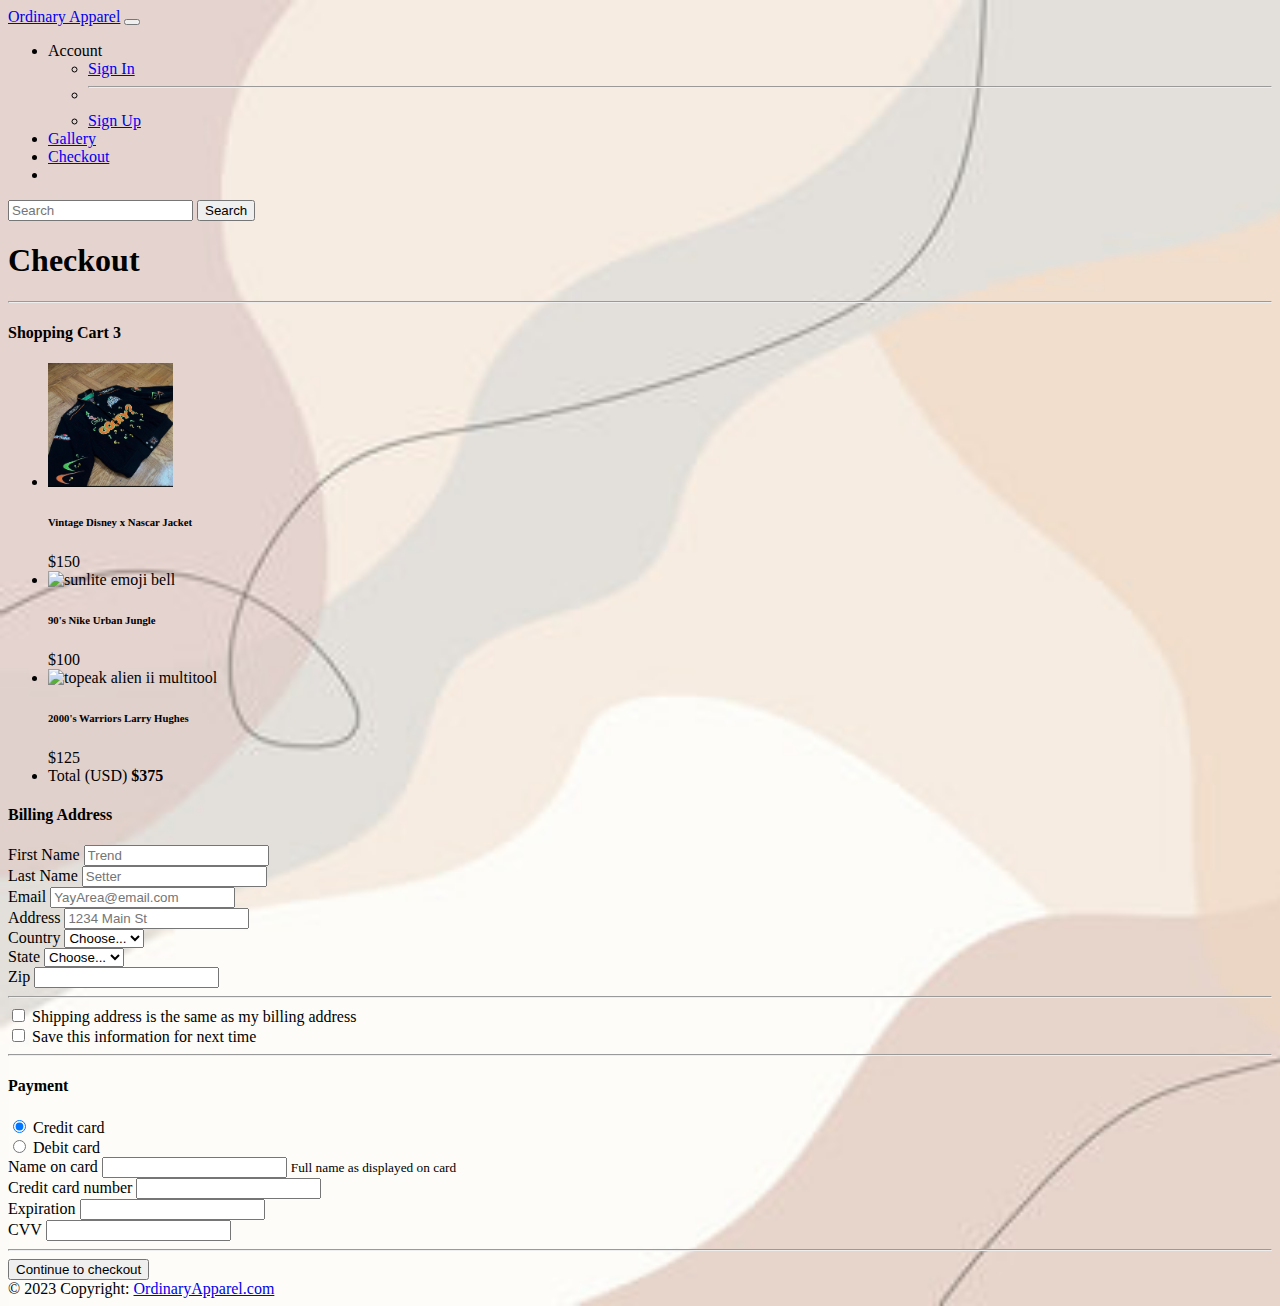
==== Pages/checkout.html @ fa8f9ea8 "Copied Over Template From Original" ====
<!doctype html>
<html lang="en">

<head>
  <title>Checkout</title>
  <!-- Required meta tags -->
  <meta charset="utf-8">
  <meta name="viewport" content="width=device-width, initial-scale=1, shrink-to-fit=no">

  <!-- Bootstrap CSS v5.2.1 -->
  <link href="https://cdn.jsdelivr.net/npm/bootstrap@5.3.2/dist/css/bootstrap.min.css" rel="stylesheet" integrity="sha384-T3c6CoIi6uLrA9TneNEoa7RxnatzjcDSCmG1MXxSR1GAsXEV/Dwwykc2MPK8M2HN" crossorigin="anonymous">
  <link rel="stylesheet" href="/CSS/style.css">

</head>

<body>
  <header>
    <!-- place navbar here -->
  <!-- **** NEED ADD RESPONSIVE TO NAV ****-->
    <!-- Container for Navbar-->
    <nav class="navbar navbar-expand-lg bg-secondary" data-bs-theme="dark">
      <div class="container-fluid">
        <a class="navbar-brand" href="/Index.html">Ordinary Apparel</a>
        <button class="navbar-toggler" type="button" data-bs-toggle="collapse" data-bs-target="#navbarColor01" aria-controls="navbarColor01" aria-expanded="false" aria-label="Toggle navigation">
          <span class="navbar-toggler-icon"></span>
        </button>
        <div class="collapse navbar-collapse" id="navbarColor01">
          <ul class="navbar-nav m-auto">
            <li class="nav-item dropdown">
              <a class="nav-link active-nav-custom dropdown-toggle nav-link-custom" role="button" data-bs-toggle="dropdown" aria-expanded="false">
              Account
              </a>
              <ul class="dropdown-menu">
                  <li><a class="dropdown-item" href="/Pages/login.html">Sign In</a></li>
                  <li><hr class="dropdown-divider"></li>
                  <li><a class="dropdown-item" href="/Pages/registration.html">Sign Up</a></li>
              </ul>
          </li>
            <li class="nav-item">
              <a class="nav-link" href="/Pages/products.html">Gallery</a>
            </li>
            <li class="nav-item">
              <a class="nav-link" href="/Pages/checkout.html">Checkout</a>
            </li>
            <li class="nav-item dropdown">
              </div>
            </li>
          </ul>
          <form class="d-flex">
            <input class="form-control me-sm-2" type="search" placeholder="Search">
            <button class="btn btn-secondary my-2 my-sm-0" type="submit">Search</button>
          </form>
        </div>
      </div>
    </nav>
  </header>

  <main>
    <section id="wheel-card-row1" class="container py-5 my-5">
      <h1 class="text-center fs-3"><strong>Checkout</strong></h1>
      <hr>      
      <form action="process_checkout.php" method="POST">
           <!-- Content -->
    <main class="container-md py-5">
      <section class="row g-5">
        <!-- Cart -->
        <div class="col-md-5 col-lg-4 order-md-last">
          <!-- Your Cart Text -->
          <h4 class="d-flex justify-content-between align-items-center mb-3">
            <span class="text-primary">Shopping Cart</span>
            <span class="badge bg-primary rounded-pill">3</span>
          </h4>
          <!-- Items -->
          <ul class="list-group mb-3">
            <!--Vintage Disney x Nascar Jacket -->
            <li class="list-group-item d-flex justify-content-between lh-sm">
              <div class="d-flex gap-3">
                <img
                  src="/Images/drip/Goofy.jpg"
                  alt="Vintage Disney x Nascar Jacket"
                  width="125px"
                />
                <div>
                  <h6 class="my-0">Vintage Disney x Nascar Jacket</h6>
                </div>
              </div>
              <span class="text-body-secondary my-auto">$150</span>
            </li>
            <!-- 90's Nike Urban Jungle -->
            <li class="list-group-item d-flex justify-content-between lh-sm">
              <div class="d-flex gap-3">
                <img
                  src="/images/drip/UrbanJungleNike.jpg"
                  alt="sunlite emoji bell"
                  width="125px"
                />
                <div>
                  <h6 class="my-0">90's Nike Urban Jungle</h6>
                </div>
              </div>
              <span class="text-body-secondary my-auto">$100</span>
            </li>
            <!-- 2000's Warriors Larry Hughes -->
            <li class="list-group-item d-flex justify-content-between lh-sm">
              <div class="d-flex gap-3">
                <img
                  src="/images/drip/WarriorsJersey.jpg"
                  alt="topeak alien ii multitool"
                  width="125x"
                />
                <div>
                  <h6 class="my-0">2000's Warriors Larry Hughes</h6>
                </div>
              </div>
              <span class="text-body-secondary my-auto">$125</span>
            </li>
           
            <!-- Total -->
            <li class="list-group-item d-flex justify-content-between">
              <span>Total (USD)</span>
              <strong>$375</strong>
            </li>
          </ul>
        </div>

        <!-- Billing Form -->
        <div class="col-md-7 col-lg-8">
          <h4 class="mb-3">Billing Address</h4>
          <form>
            <div class="row g-3">
              <!-- First Name -->
              <div class="col-sm-6">
                <label for="firstName" class="form-label">First Name</label>
                <input
                  type="text"
                  class="form-control"
                  id="firstName"
                  placeholder="Trend"
                  required
                />
              </div>
              <!-- Last Name -->
              <div class="col-sm-6">
                <label for="lastName" class="form-label">Last Name</label>
                <input
                  type="text"
                  class="form-control"
                  id="lastName"
                  placeholder="Setter"
                  required
                />
              </div>
              <!-- Email -->
              <div class="col-12">
                <label for="email" class="form-label">Email</label>
                <input
                  type="email"
                  class="form-control"
                  id="email"
                  placeholder="YayArea@email.com"
                  required
                />
              </div>
              <!-- Address -->
              <div class="col-12">
                <label for="address" class="form-label">Address</label>
                <input
                  type="text"
                  class="form-control"
                  id="address"
                  placeholder="1234 Main St"
                  required
                />
              </div>
             
              <!-- Country -->
              <div class="col-md-5">
                <label for="country" class="form-label">Country</label>
                <select class="form-select" id="country" required>
                  <option value="">Choose...</option>
                </select>
              </div>
              <!-- State -->
              <div class="col-md-4">
                <label for="state" class="form-label">State</label>
                <select class="form-select" id="state" required>
                  <option value="">Choose...</option>
                </select>
              </div>
              <!-- Zip Code -->
              <div class="col-md-3">
                <label for="zip" class="form-label">Zip</label>
                <input
                  type="text"
                  class="form-control"
                  id="zip"
                  placeholder=""
                  required
                />
              </div>
            </div>

            <hr class="my-4" />

            <!-- Shipping Address -->
            <div class="form-check">
              <input
                type="checkbox"
                class="form-check-input"
                id="same-address"
              />
              <label class="form-check-label" for="same-address"
                >Shipping address is the same as my billing address</label
              >
            </div>
            <div class="form-check">
              <input type="checkbox" class="form-check-input" id="save-info" />
              <label class="form-check-label" for="save-info"
                >Save this information for next time</label
              >
            </div>
            <hr class="my-4" />

            <!-- Payment -->
            <h4 class="mb-3">Payment</h4>
            <!-- Payment Type -->
            <div class="my-3">
              <div class="form-check">
                <input
                  id="credit"
                  name="paymentMethod"
                  type="radio"
                  class="form-check-input"
                  checked
                  required
                />
                <label class="form-check-label" for="credit">Credit card</label>
              </div>
              <div class="form-check">
                <input
                  id="debit"
                  name="paymentMethod"
                  type="radio"
                  class="form-check-input"
                  required
                />
                <label class="form-check-label" for="debit">Debit card</label>
              </div>
              </div>
            </div>

            <!-- Card Info -->
            <div class="row gy-3">
              <div class="col-md-6">
                <label for="cc-name" class="form-label">Name on card</label>
                <input
                  type="text"
                  class="form-control"
                  id="cc-name"
                  placeholder=""
                  required
                />
                <small class="text-body-secondary"
                  >Full name as displayed on card</small
                >
              </div>

              <div class="col-md-6">
                <label for="cc-number" class="form-label"
                  >Credit card number</label
                >
                <input
                  type="text"
                  class="form-control"
                  id="cc-number"
                  placeholder=""
                  required
                />
              </div>

              <div class="col-md-3">
                <label for="cc-expiration" class="form-label">Expiration</label>
                <input
                  type="text"
                  class="form-control"
                  id="cc-expiration"
                  placeholder=""
                  required
                />
              </div>

              <div class="col-md-3">
                <label for="cc-cvv" class="form-label">CVV</label>
                <input
                  type="text"
                  class="form-control"
                  id="cc-cvv"
                  placeholder=""
                  required
                />
              </div>
            </div>

            <hr class="my-4" />

            <!-- submit button -->
            <button class="w-100 btn btn-primary btn-lg" type="submit">
              Continue to checkout
            </button>
          </form>
        </div>
      </section>
          


  </main>
  
  <footer>
    <!-- place footer here -->
     <!-- Copyright -->
   <div class="text-center p-4">
    © 2023 Copyright:
    <a class="text-reset fw-bold" href="https://mdbootstrap.com/"
      >OrdinaryApparel.com</a
    >
  </div>
  </footer>
  <!-- Bootstrap JavaScript Libraries -->
  <script src="https://cdn.jsdelivr.net/npm/bootstrap@5.3.2/dist/js/bootstrap.bundle.min.js" integrity="sha384-C6RzsynM9kWDrMNeT87bh95OGNyZPhcTNXj1NW7RuBCsyN/o0jlpcV8Qyq46cDfL" crossorigin="anonymous"></script>

</body>

</html>
---- CSS/style.css ----
body{
  background-image: url(/Images/notused/Abstract.jpg);
  background-repeat: no-repeat;
  background-size: cover;
}

.button {
  text-align: center; /* Align the text to the middle */
  display: block; /* Make it a block element to take full width (optional) */
  margin: 0 auto; /* Auto margin on the left to push it to the right (optional) */
}
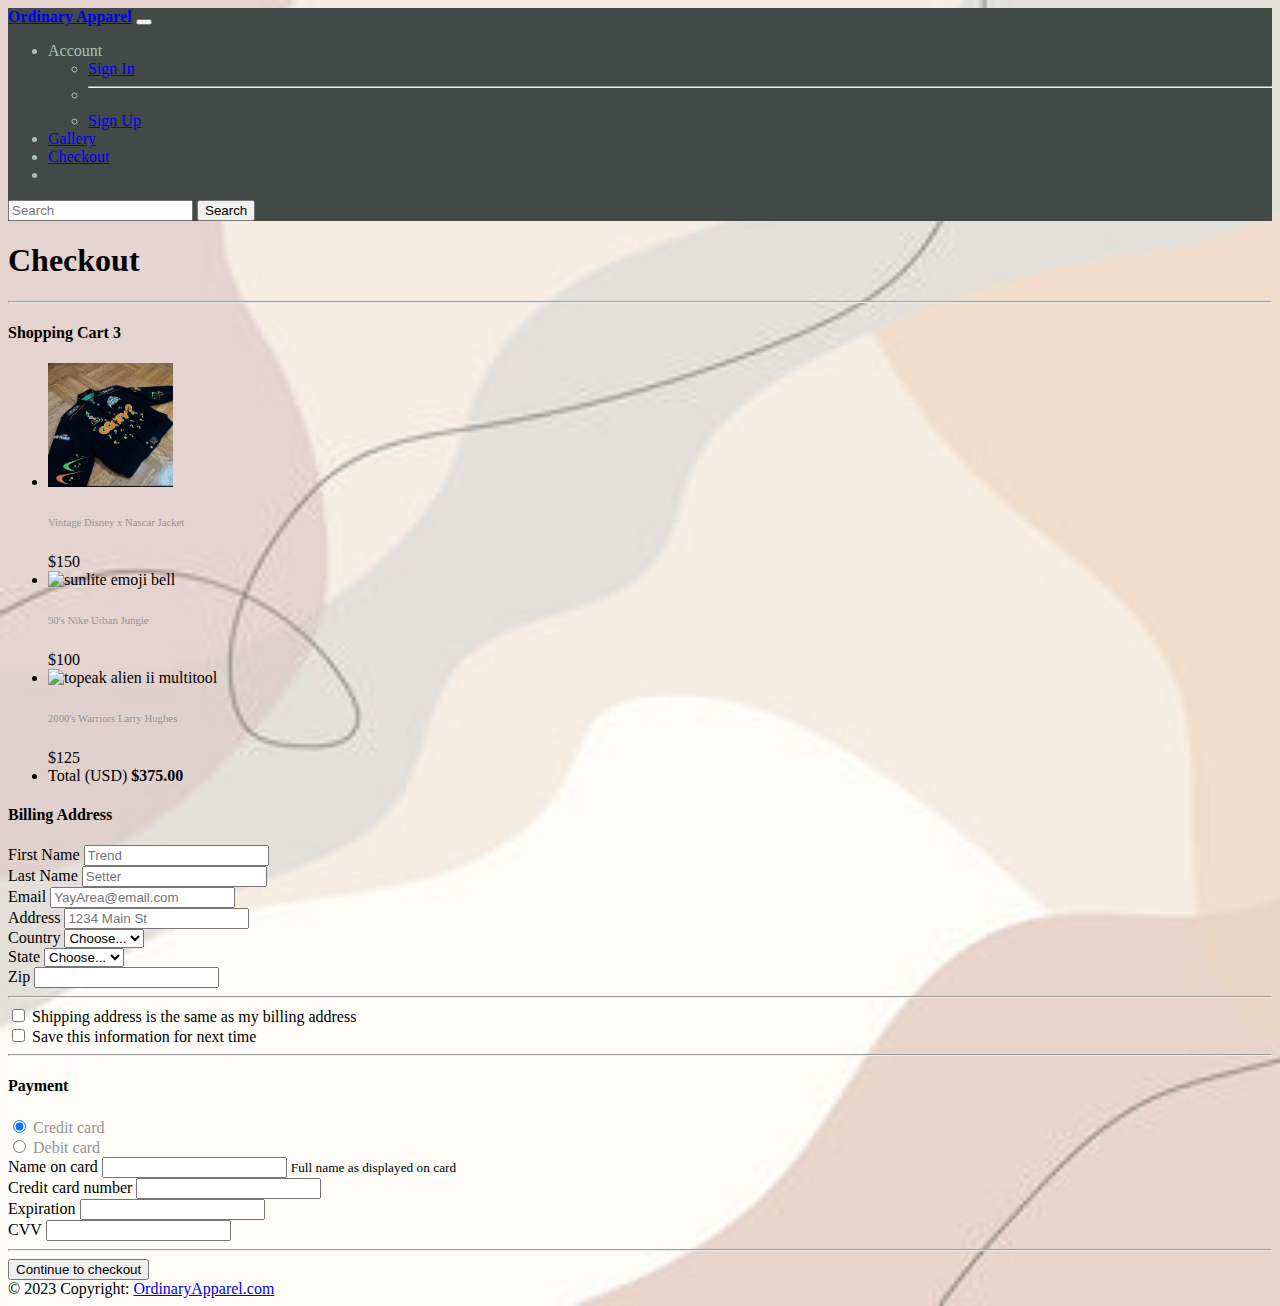
==== commit 0222a74a: "Functionality Update" ====
--- a/Pages/checkout.html
+++ b/Pages/checkout.html
@@ -61,19 +61,19 @@
       <hr>      
       <form action="process_checkout.php" method="POST">
            <!-- Content -->
-    <main class="container-md py-5">
+    <div class="container-md py-5">
       <section class="row g-5">
         <!-- Cart -->
         <div class="col-md-5 col-lg-4 order-md-last">
           <!-- Your Cart Text -->
           <h4 class="d-flex justify-content-between align-items-center mb-3">
             <span class="text-primary">Shopping Cart</span>
-            <span class="badge bg-primary rounded-pill">3</span>
+            <span class="badge bg-primary rounded-pill" id="cartItemCount">3</span>
           </h4>
-          <!-- Items -->
-          <ul class="list-group mb-3">
-            <!--Vintage Disney x Nascar Jacket -->
-            <li class="list-group-item d-flex justify-content-between lh-sm">
+          <!-- Items List -->
+          <ul id="cartItems" class="list-group mb-3">
+            <!-- Vintage Disney x Nascar Jacket -->
+            <li class="list-group-item d-flex justify-content-between lh-sm" data-price="$150">
               <div class="d-flex gap-3">
                 <img
                   src="/Images/drip/Goofy.jpg"
@@ -87,7 +87,7 @@
               <span class="text-body-secondary my-auto">$150</span>
             </li>
             <!-- 90's Nike Urban Jungle -->
-            <li class="list-group-item d-flex justify-content-between lh-sm">
+            <li class="list-group-item d-flex justify-content-between lh-sm" data-price="$100">
               <div class="d-flex gap-3">
                 <img
                   src="/images/drip/UrbanJungleNike.jpg"
@@ -101,7 +101,7 @@
               <span class="text-body-secondary my-auto">$100</span>
             </li>
             <!-- 2000's Warriors Larry Hughes -->
-            <li class="list-group-item d-flex justify-content-between lh-sm">
+            <li class="list-group-item d-flex justify-content-between lh-sm" data-price="$125">
               <div class="d-flex gap-3">
                 <img
                   src="/images/drip/WarriorsJersey.jpg"
@@ -114,11 +114,11 @@
               </div>
               <span class="text-body-secondary my-auto">$125</span>
             </li>
-           
+
             <!-- Total -->
             <li class="list-group-item d-flex justify-content-between">
               <span>Total (USD)</span>
-              <strong>$375</strong>
+              <strong>$<span id="totalAmount">375.00</span></strong>
             </li>
           </ul>
         </div>
@@ -327,6 +327,7 @@
   </footer>
   <!-- Bootstrap JavaScript Libraries -->
   <script src="https://cdn.jsdelivr.net/npm/bootstrap@5.3.2/dist/js/bootstrap.bundle.min.js" integrity="sha384-C6RzsynM9kWDrMNeT87bh95OGNyZPhcTNXj1NW7RuBCsyN/o0jlpcV8Qyq46cDfL" crossorigin="anonymous"></script>
+  <script src="/Scripts/cart.js"></script>
 
 </body>
 
--- a/CSS/style.css
+++ b/CSS/style.css
@@ -9,3 +9,17 @@
   display: block; /* Make it a block element to take full width (optional) */
   margin: 0 auto; /* Auto margin on the left to push it to the right (optional) */
 }
+.bg-secondary{
+  background-color: #424a48 !important;
+  color: #a8c2bb;
+}
+
+.navbar-brand{
+  font-weight: 800;
+}
+
+h6,p,.my-3{
+  color: #959595;
+  font-weight: 200;
+}
+
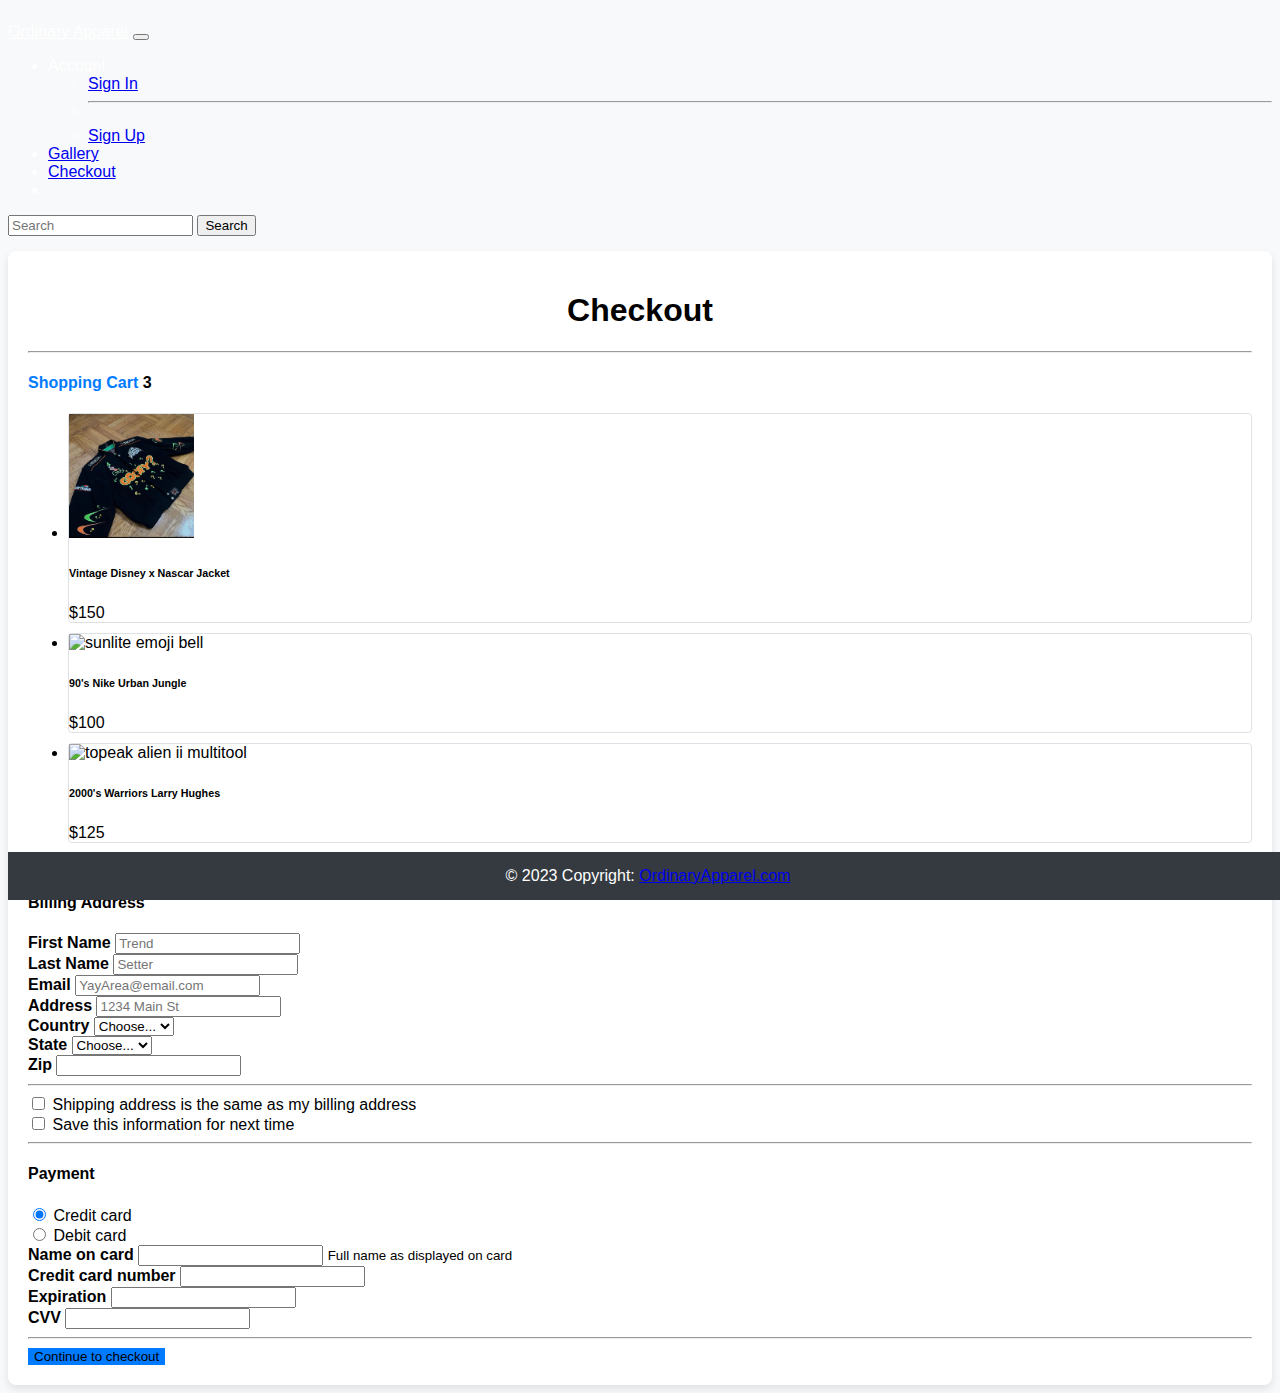
==== commit 8e714b05: "Updated CSS page to add animations" ====
--- a/Pages/checkout.html
+++ b/Pages/checkout.html
@@ -9,7 +9,7 @@
 
   <!-- Bootstrap CSS v5.2.1 -->
   <link href="https://cdn.jsdelivr.net/npm/bootstrap@5.3.2/dist/css/bootstrap.min.css" rel="stylesheet" integrity="sha384-T3c6CoIi6uLrA9TneNEoa7RxnatzjcDSCmG1MXxSR1GAsXEV/Dwwykc2MPK8M2HN" crossorigin="anonymous">
-  <link rel="stylesheet" href="/CSS/style.css">
+  <link rel="stylesheet" href="/CSS/checkout.css">
 
 </head>
 
@@ -118,7 +118,7 @@
             <!-- Total -->
             <li class="list-group-item d-flex justify-content-between">
               <span>Total (USD)</span>
-              <strong>$<span id="totalAmount">375.00</span></strong>
+              <strong>$<span id="totalAmount" class="pulse">375.00</span></strong>
             </li>
           </ul>
         </div>
@@ -325,10 +325,12 @@
     >
   </div>
   </footer>
-  <!-- Bootstrap JavaScript Libraries -->
-  <script src="https://cdn.jsdelivr.net/npm/bootstrap@5.3.2/dist/js/bootstrap.bundle.min.js" integrity="sha384-C6RzsynM9kWDrMNeT87bh95OGNyZPhcTNXj1NW7RuBCsyN/o0jlpcV8Qyq46cDfL" crossorigin="anonymous"></script>
-  <script src="/Scripts/cart.js"></script>
-
+<!-- Bootstrap JavaScript Libraries -->
+<script src="https://cdn.jsdelivr.net/npm/bootstrap@5.3.2/dist/js/bootstrap.bundle.min.js" integrity="sha384-C6RzsynM9kWDrMNeT87bh95OGNyZPhcTNXj1NW7RuBCsyN/o0jlpcV8Qyq46cDfL" crossorigin="anonymous"></script>
+<script src="/Scripts/cart.js"></script>
 </body>
 
+
+</body>
+
 </html>--- a/CSS/checkout.css
+++ b/CSS/checkout.css
@@ -0,0 +1,159 @@
+/* Typography */
+body {
+  font-family: 'Arial', sans-serif;
+  font-weight: normal;
+}
+
+/* Spacing and Margins */
+.container-md {
+  margin-top: 20px;
+}
+
+/* Color Scheme */
+body {
+  background-color: #f8f9fa;
+}
+
+.text-primary {
+  color: #007bff;
+}
+
+/* Borders and Shadows */
+.form-control {
+}
+
+.card {
+  box-shadow: 0 4px 8px rgba(0, 0, 0, 0.1);
+}
+
+/* Responsive Design */
+img {
+  max-width: 100%;
+  height: auto;
+}
+
+/* Header Styles */
+header {
+  padding: 15px 0;
+  color: #ffffff;
+}
+
+.navbar-brand, .navbar-toggler-icon {
+  color: #ffffff;
+}
+
+/* Main Content Styles */
+#wheel-card-row1 {
+  background-color: #ffffff;
+  border-radius: 8px;
+  padding: 20px;
+  box-shadow: 0 4px 8px rgba(0, 0, 0, 0.1);
+}
+
+.text-center {
+  text-align: center;
+}
+
+/* Cart Styles */
+.list-group-item {
+  border: 1px solid #dee2e6;
+  border-radius: 4px;
+  margin-bottom: 10px;
+}
+
+/* Form Styles */
+.form-label {
+  font-weight: bold;
+}
+
+.form-check-label {
+  font-weight: normal;
+}
+
+/* Button Styles */
+.btn-primary {
+  background-color: #007bff;
+  border: none;
+}
+
+.btn-primary:hover {
+  background-color: #0056b3;
+}
+
+/* Footer Styles */
+footer {
+  background-color: #343a40;
+  color: #ffffff;
+  padding: 15px 0;
+  position: fixed;
+  bottom: 0;
+  width: 100%;
+}
+
+/* Responsive Styles */
+@media (max-width: 768px) {
+  .navbar-collapse {
+    background-color: #343a40;
+  }
+}
+
+@media (max-width: 576px) {
+  .navbar-toggler-icon {
+    background-color: #007bff;
+  }
+}
+
+/* Animations */
+/* Add a fade-in animation to the entire page */
+body {
+  animation: fadeIn 1s ease-in-out;
+}
+
+@keyframes fadeIn {
+  from {
+    opacity: 0;
+  }
+  to {
+    opacity: 1;
+  }
+}
+
+/* Add a slide-in animation to the form */
+#wheel-card-row1 form {
+  animation: slideIn 1s ease-in-out;
+}
+
+@keyframes slideIn {
+  from {
+    transform: translateY(-50px);
+    opacity: 0;
+  }
+  to {
+    transform: translateY(0);
+    opacity: 1;
+  }
+}
+
+/* Add a pulse animation to the total amount */
+.pulse {
+  animation: pulse 1s infinite alternate;
+}
+
+@keyframes pulse {
+  from {
+    transform: scale(1);
+  }
+  to {
+    transform: scale(1.1);
+  }
+}
+
+
+/* Add a hover animation to buttons */
+.btn-primary:hover {
+  animation: btnHover 0.5s ease-in-out;
+}
+
+@keyframes btnHover {
+  transform: scale(1.1);
+}
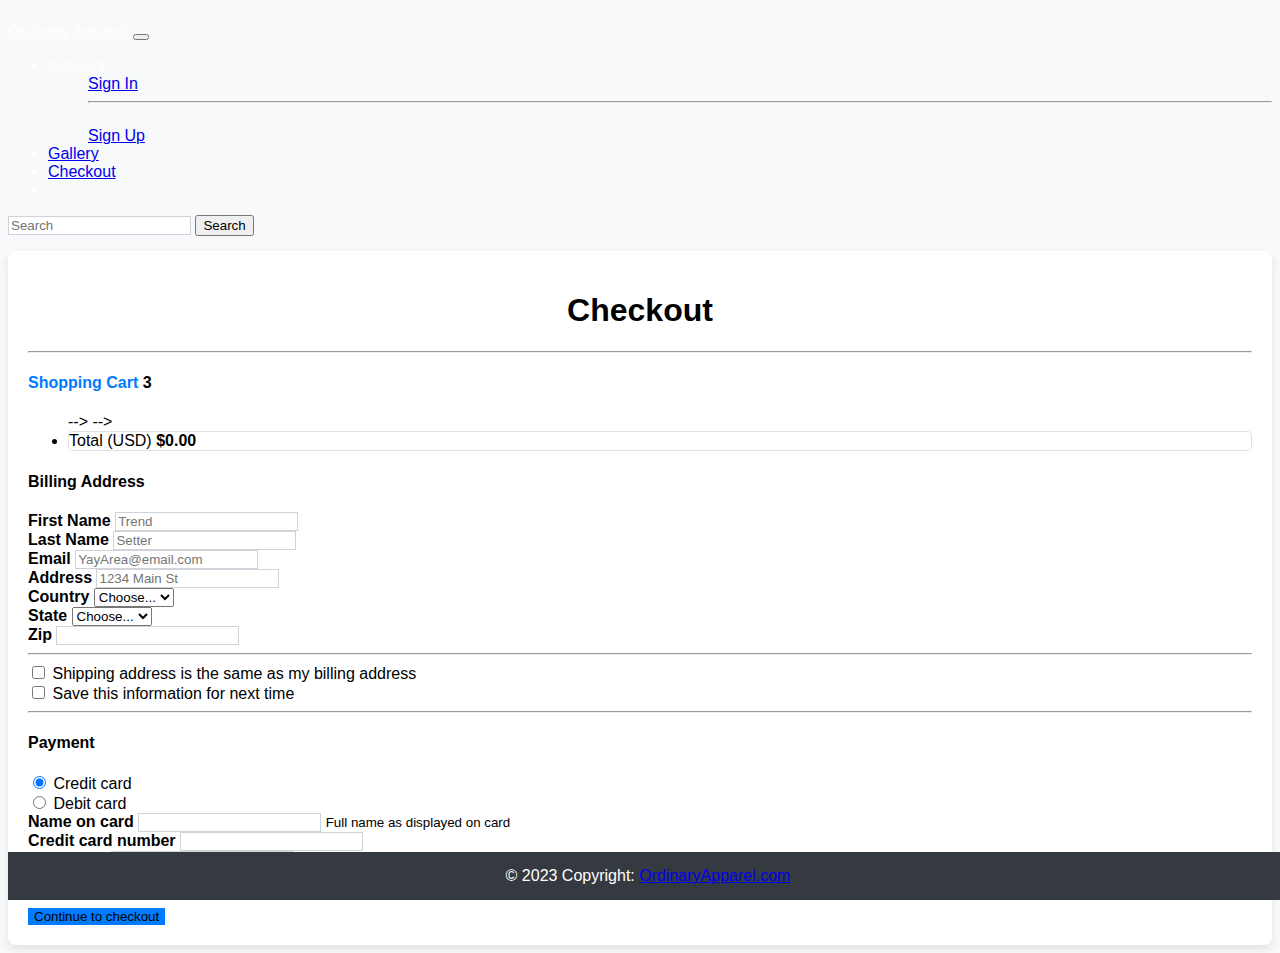
==== commit c1032bc7: "Added Code AddtoCart" ====
--- a/Pages/checkout.html
+++ b/Pages/checkout.html
@@ -73,7 +73,7 @@
           <!-- Items List -->
           <ul id="cartItems" class="list-group mb-3">
             <!-- Vintage Disney x Nascar Jacket -->
-            <li class="list-group-item d-flex justify-content-between lh-sm" data-price="$150">
+            <!-- <li class="list-group-item d-flex justify-content-between lh-sm" data-price="$150">
               <div class="d-flex gap-3">
                 <img
                   src="/Images/drip/Goofy.jpg"
@@ -87,7 +87,7 @@
               <span class="text-body-secondary my-auto">$150</span>
             </li>
             <!-- 90's Nike Urban Jungle -->
-            <li class="list-group-item d-flex justify-content-between lh-sm" data-price="$100">
+            <!-- <li class="list-group-item d-flex justify-content-between lh-sm" data-price="$100">
               <div class="d-flex gap-3">
                 <img
                   src="/images/drip/UrbanJungleNike.jpg"
@@ -101,7 +101,7 @@
               <span class="text-body-secondary my-auto">$100</span>
             </li>
             <!-- 2000's Warriors Larry Hughes -->
-            <li class="list-group-item d-flex justify-content-between lh-sm" data-price="$125">
+            <!-- <li class="list-group-item d-flex justify-content-between lh-sm" data-price="$125">
               <div class="d-flex gap-3">
                 <img
                   src="/images/drip/WarriorsJersey.jpg"
@@ -113,12 +113,12 @@
                 </div>
               </div>
               <span class="text-body-secondary my-auto">$125</span>
-            </li>
+            </li> --> --> -->
 
             <!-- Total -->
             <li class="list-group-item d-flex justify-content-between">
               <span>Total (USD)</span>
-              <strong>$<span id="totalAmount" class="pulse">375.00</span></strong>
+              <strong>$<span id="totalAmount" class="pulse">0.00</span></strong>
             </li>
           </ul>
         </div>
--- a/CSS/checkout.css
+++ b/CSS/checkout.css
@@ -20,6 +20,7 @@
 
 /* Borders and Shadows */
 .form-control {
+  border: 1px solid #ced4da;
 }
 
 .card {
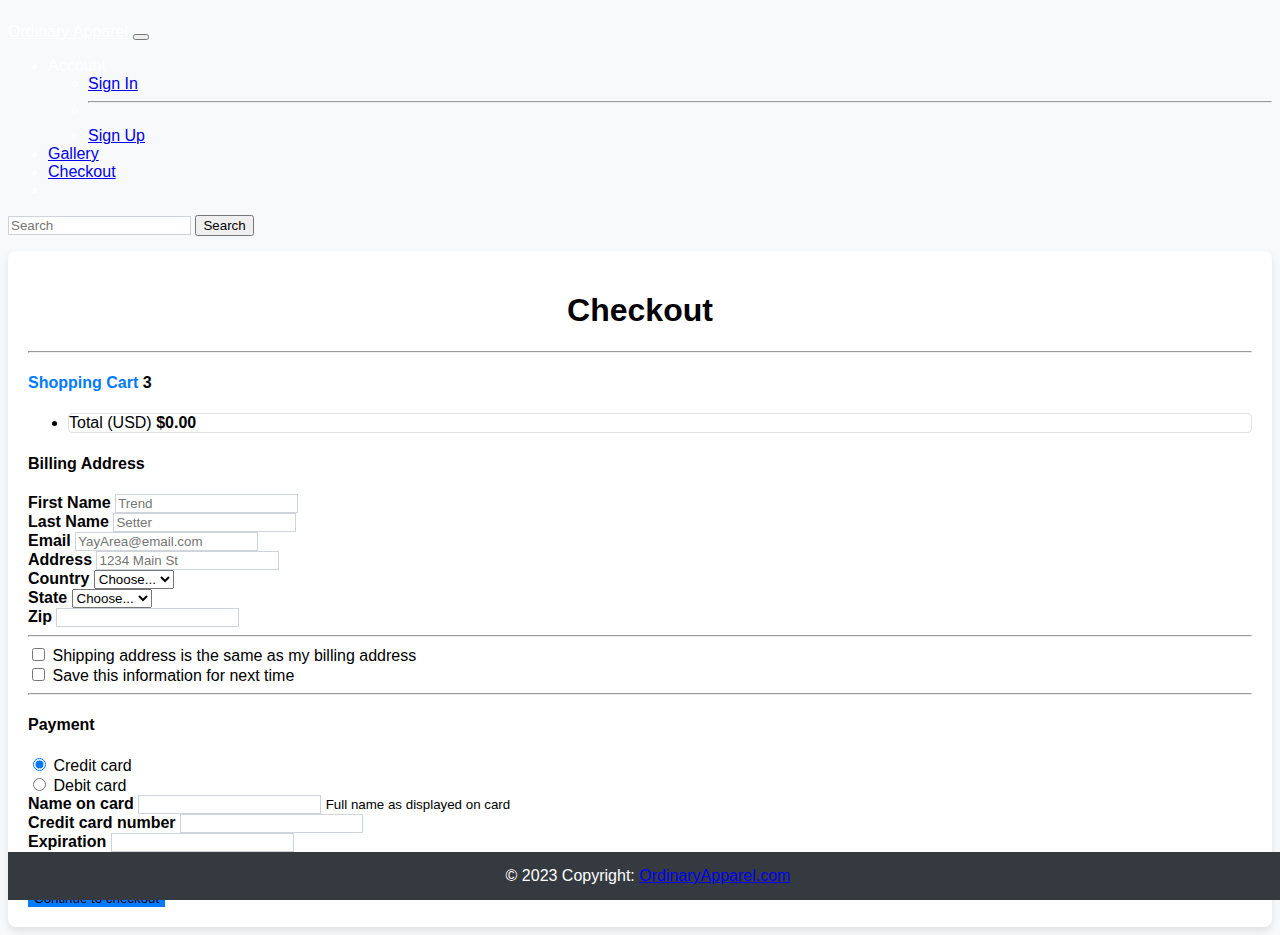
==== commit 20930b41: "Cleanup" ====
--- a/Pages/checkout.html
+++ b/Pages/checkout.html
@@ -113,7 +113,7 @@
                 </div>
               </div>
               <span class="text-body-secondary my-auto">$125</span>
-            </li> --> --> -->
+            </li> -->
 
             <!-- Total -->
             <li class="list-group-item d-flex justify-content-between">
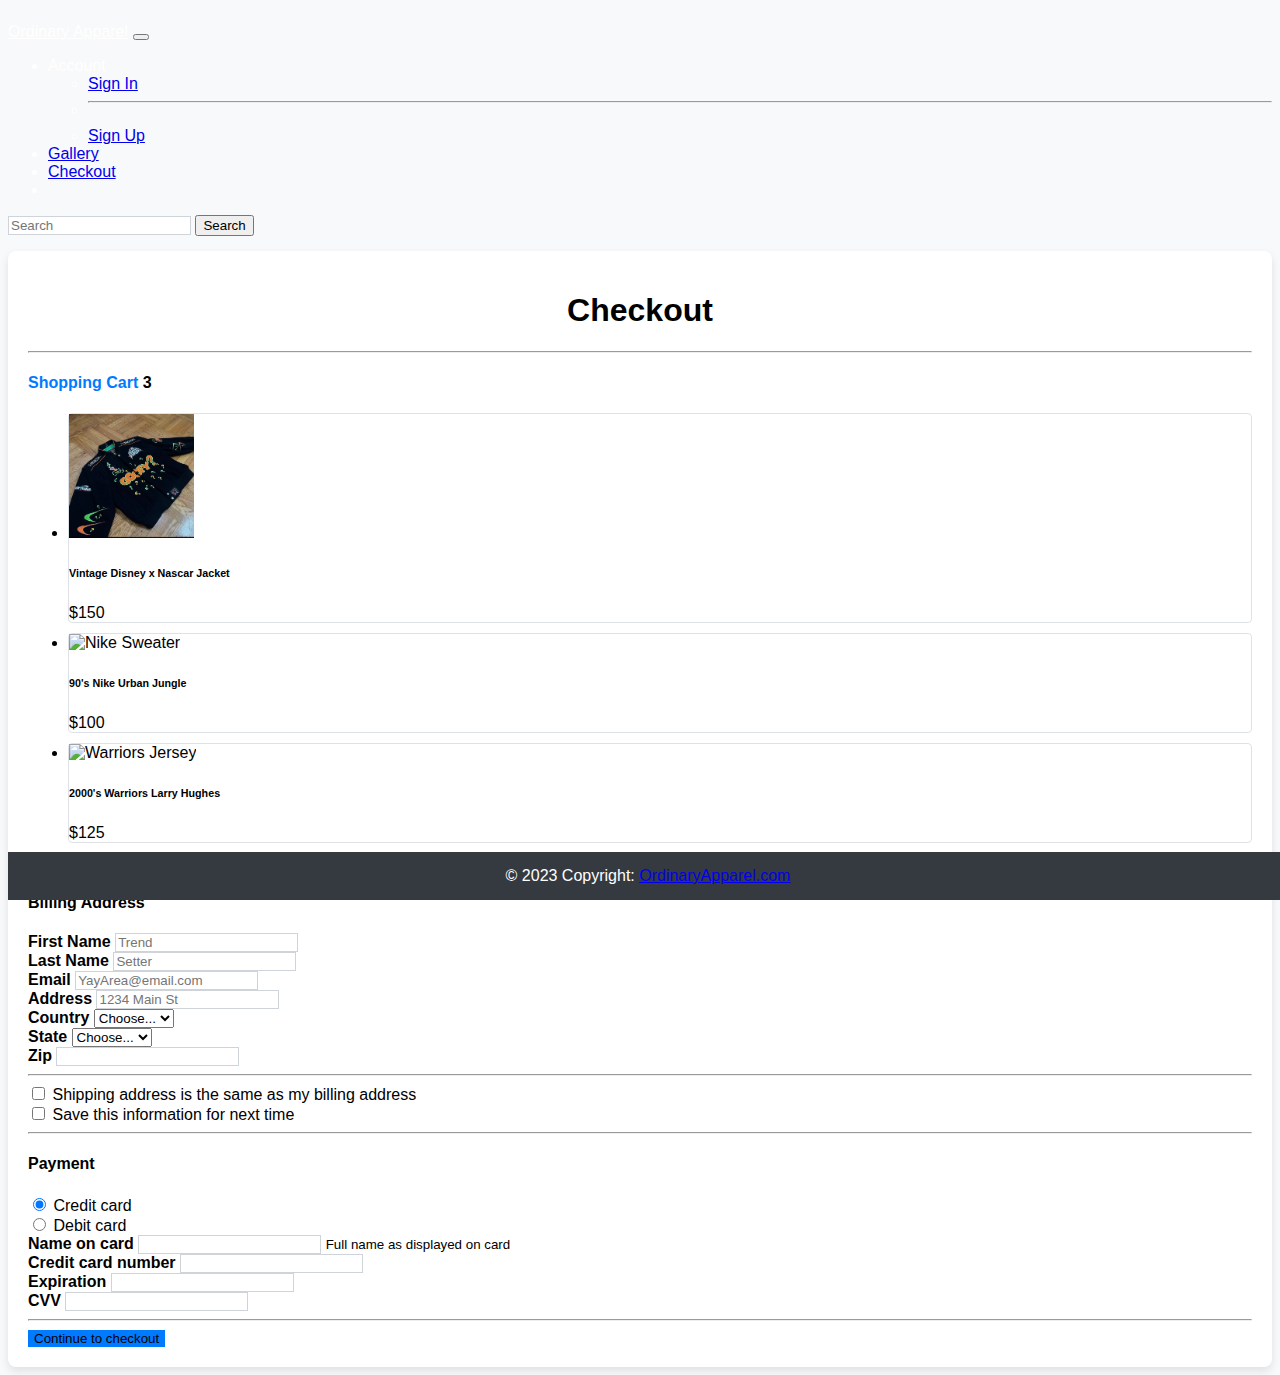
==== commit bc132e42: "Updated Local Storage" ====
--- a/Pages/checkout.html
+++ b/Pages/checkout.html
@@ -73,7 +73,7 @@
           <!-- Items List -->
           <ul id="cartItems" class="list-group mb-3">
             <!-- Vintage Disney x Nascar Jacket -->
-            <!-- <li class="list-group-item d-flex justify-content-between lh-sm" data-price="$150">
+            <li class="list-group-item d-flex justify-content-between lh-sm" data-price="$150">
               <div class="d-flex gap-3">
                 <img
                   src="/Images/drip/Goofy.jpg"
@@ -87,11 +87,11 @@
               <span class="text-body-secondary my-auto">$150</span>
             </li>
             <!-- 90's Nike Urban Jungle -->
-            <!-- <li class="list-group-item d-flex justify-content-between lh-sm" data-price="$100">
+            <li class="list-group-item d-flex justify-content-between lh-sm" data-price="$100">
               <div class="d-flex gap-3">
                 <img
                   src="/images/drip/UrbanJungleNike.jpg"
-                  alt="sunlite emoji bell"
+                  alt="Nike Sweater"
                   width="125px"
                 />
                 <div>
@@ -101,11 +101,11 @@
               <span class="text-body-secondary my-auto">$100</span>
             </li>
             <!-- 2000's Warriors Larry Hughes -->
-            <!-- <li class="list-group-item d-flex justify-content-between lh-sm" data-price="$125">
+            <li class="list-group-item d-flex justify-content-between lh-sm" data-price="$125">
               <div class="d-flex gap-3">
                 <img
                   src="/images/drip/WarriorsJersey.jpg"
-                  alt="topeak alien ii multitool"
+                  alt="Warriors Jersey"
                   width="125x"
                 />
                 <div>
@@ -113,12 +113,12 @@
                 </div>
               </div>
               <span class="text-body-secondary my-auto">$125</span>
-            </li> -->
+            </li>
 
             <!-- Total -->
             <li class="list-group-item d-flex justify-content-between">
               <span>Total (USD)</span>
-              <strong>$<span id="totalAmount" class="pulse">0.00</span></strong>
+              <strong>$<span id="totalAmount" class="pulse">375.00</span></strong>
             </li>
           </ul>
         </div>
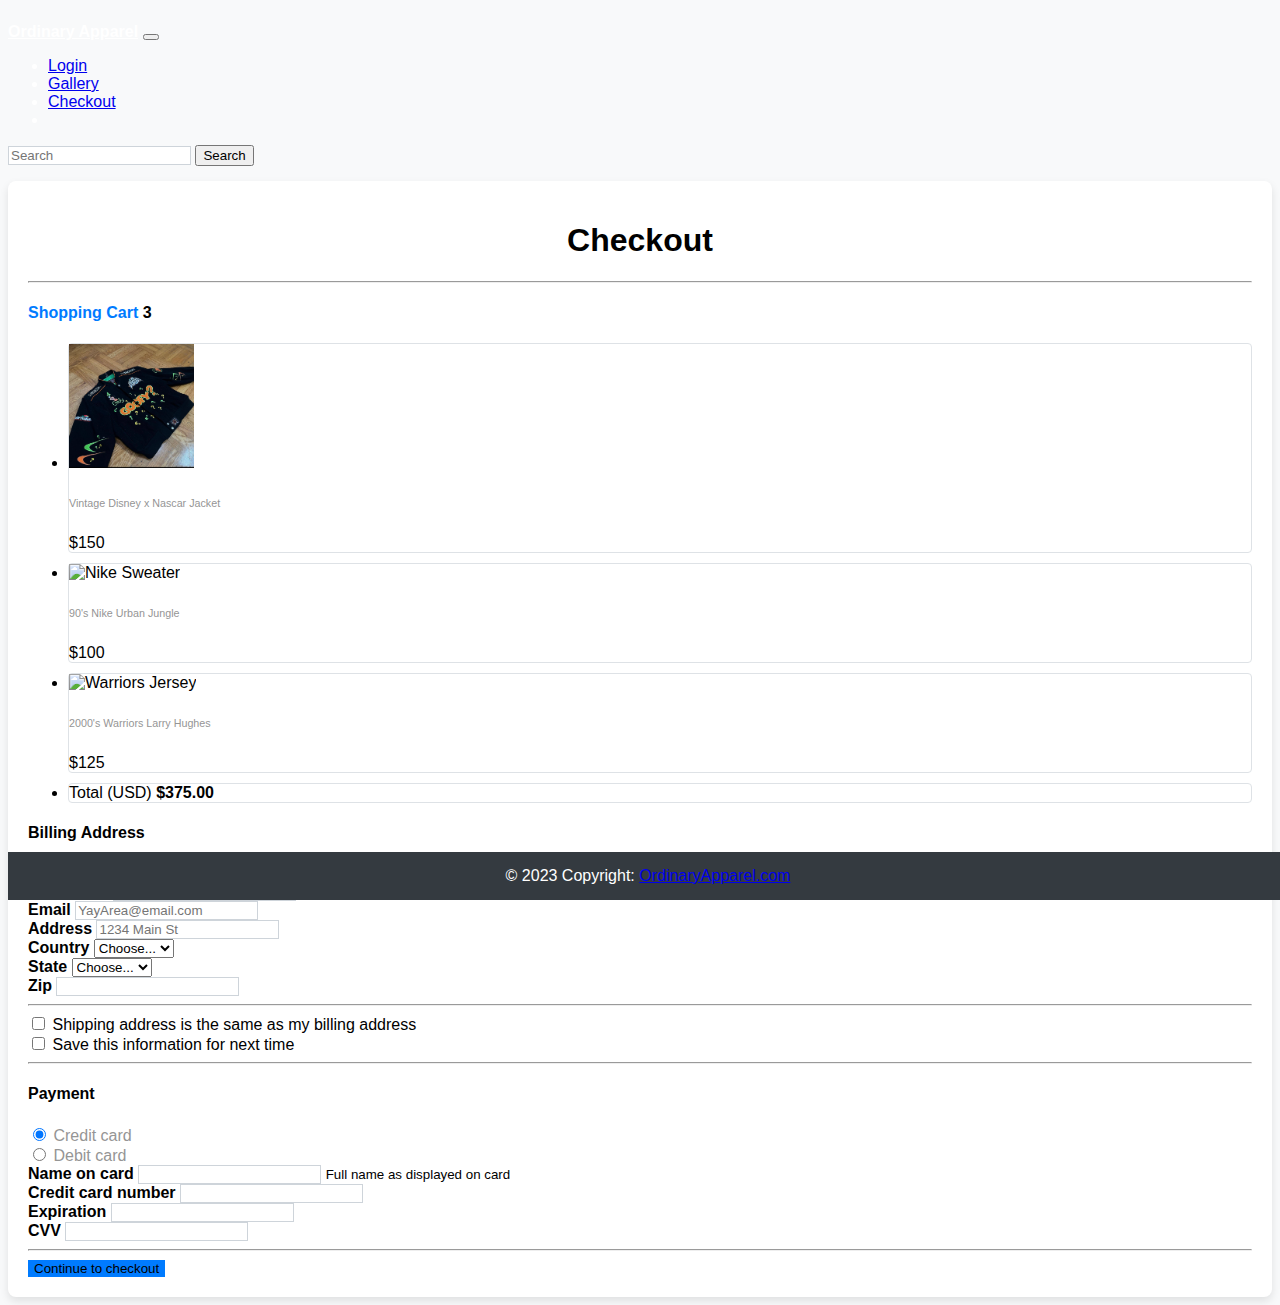
==== commit ec324d30: "updated nav bar" ====
--- a/Pages/checkout.html
+++ b/Pages/checkout.html
@@ -17,42 +17,37 @@
   <header>
     <!-- place navbar here -->
   <!-- **** NEED ADD RESPONSIVE TO NAV ****-->
-    <!-- Container for Navbar-->
-    <nav class="navbar navbar-expand-lg bg-secondary" data-bs-theme="dark">
-      <div class="container-fluid">
-        <a class="navbar-brand" href="/Index.html">Ordinary Apparel</a>
-        <button class="navbar-toggler" type="button" data-bs-toggle="collapse" data-bs-target="#navbarColor01" aria-controls="navbarColor01" aria-expanded="false" aria-label="Toggle navigation">
-          <span class="navbar-toggler-icon"></span>
-        </button>
-        <div class="collapse navbar-collapse" id="navbarColor01">
-          <ul class="navbar-nav m-auto">
-            <li class="nav-item dropdown">
-              <a class="nav-link active-nav-custom dropdown-toggle nav-link-custom" role="button" data-bs-toggle="dropdown" aria-expanded="false">
-              Account
+      <!-- Container for Navbar-->
+      <nav class="navbar navbar-expand-lg bg-secondary" data-bs-theme="dark">
+        <div class="container-fluid">
+          <a class="navbar-brand" href="/Index.html">Ordinary Apparel</a>
+          <button class="navbar-toggler" type="button" data-bs-toggle="collapse" data-bs-target="#navbarColor01" aria-controls="navbarColor01" aria-expanded="false" aria-label="Toggle navigation">
+            <span class="navbar-toggler-icon"></span>
+          </button>
+          <div class="collapse navbar-collapse" id="navbarColor01">
+            <ul class="navbar-nav m-auto">
+              <li class="nav-item dropdown">
+                <a href="login.html" class="nav-link active-nav-custom nav-link-custom" role="button" aria-expanded="false">
+                  Login
               </a>
-              <ul class="dropdown-menu">
-                  <li><a class="dropdown-item" href="/Pages/login.html">Sign In</a></li>
-                  <li><hr class="dropdown-divider"></li>
-                  <li><a class="dropdown-item" href="/Pages/registration.html">Sign Up</a></li>
-              </ul>
-          </li>
-            <li class="nav-item">
-              <a class="nav-link" href="/Pages/products.html">Gallery</a>
-            </li>
-            <li class="nav-item">
-              <a class="nav-link" href="/Pages/checkout.html">Checkout</a>
-            </li>
-            <li class="nav-item dropdown">
-              </div>
-            </li>
-          </ul>
-          <form class="d-flex">
-            <input class="form-control me-sm-2" type="search" placeholder="Search">
-            <button class="btn btn-secondary my-2 my-sm-0" type="submit">Search</button>
-          </form>
+              
+            </li>
+              <li class="nav-item">
+                <a class="nav-link" href="/Pages/products.html">Gallery</a>
+              </li>
+              <li class="nav-item">
+                <a class="nav-link" href="/Pages/checkout.html">Checkout</a>
+              </li>
+              <li class="nav-item dropdown">
+              </li>
+            </ul>
+            <form class="d-flex">
+              <input class="form-control me-sm-2" type="search" placeholder="Search">
+              <button class="btn btn-secondary" type="submit">Search</button>
+            </form>
+          </div>
         </div>
-      </div>
-    </nav>
+      </nav>
   </header>
 
   <main>
--- a/CSS/checkout.css
+++ b/CSS/checkout.css
@@ -4,6 +4,14 @@
   font-weight: normal;
 }
 
+.navbar-brand{
+  font-weight: 800;
+}
+
+h6,p,.my-3{
+  color: #959595;
+  font-weight: 200;
+}
 /* Spacing and Margins */
 .container-md {
   margin-top: 20px;
